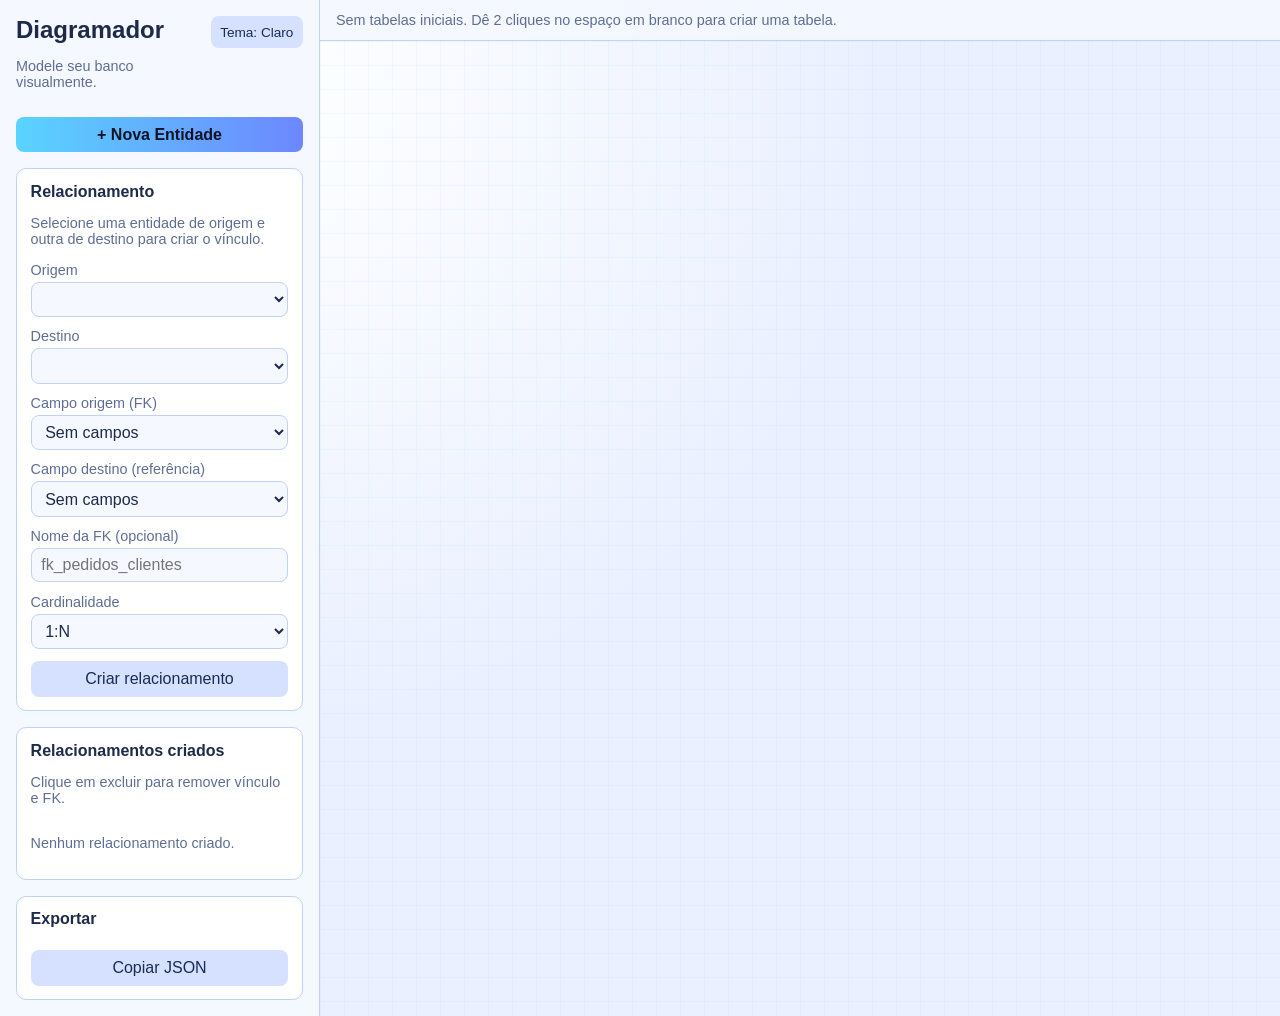
==== index.html @ b5707926 "Add files via upload" ====
<!DOCTYPE html>
<html lang="pt-BR">
  <head>
    <meta charset="UTF-8" />
    <meta name="viewport" content="width=device-width, initial-scale=1.0" />
    <title>ERD Builder</title>
    <meta
      name="description"
      content="Sistema de ERD responsivo para criar entidades, campos e relacionamentos visualmente."
    />
    <link rel="stylesheet" href="style.css" />
  </head>
  <body>
    <div class="app-shell">
      <aside class="sidebar">
        <div class="sidebar-head">
          <div>
            <h1>Diagramador</h1>
            <p class="subtitle">Modele seu banco visualmente.</p>
          </div>
          <button id="theme-toggle" class="btn btn-small theme-toggle" type="button">
            Tema: Escuro
          </button>
        </div>

        <button id="add-entity" class="btn btn-primary">+ Nova Entidade</button>

        <div class="panel">
          <h2>Relacionamento</h2>
          <p class="hint">
            Selecione uma entidade de origem e outra de destino para criar o vínculo.
          </p>

          <label for="from-entity">Origem</label>
          <select id="from-entity"></select>

          <label for="to-entity">Destino</label>
          <select id="to-entity"></select>

          <label for="from-field">Campo origem (FK)</label>
          <select id="from-field"></select>

          <label for="to-field">Campo destino (referência)</label>
          <select id="to-field"></select>

          <label for="fk-name">Nome da FK (opcional)</label>
          <input id="fk-name" type="text" placeholder="fk_pedidos_clientes" />

          <label for="rel-type">Cardinalidade</label>
          <select id="rel-type">
            <option value="1:1">1:1</option>
            <option value="1:N" selected>1:N</option>
            <option value="N:N">N:N</option>
          </select>

          <button id="add-relation" class="btn">Criar relacionamento</button>
        </div>

        <div class="panel">
          <h2>Relacionamentos criados</h2>
          <p class="hint">Clique em excluir para remover vínculo e FK.</p>
          <div id="relations-list" class="relations-list"></div>
        </div>

        <div class="panel">
          <h2>Exportar</h2>
          <button id="export-json" class="btn">Copiar JSON</button>
        </div>
      </aside>

      <main class="workspace-wrap">
        <div class="workspace-toolbar">
          <span id="status">Arraste as entidades para organizar o diagrama.</span>
        </div>
        <section id="workspace" class="workspace" aria-label="Área do diagrama">
          <svg id="relations-layer" class="relations-layer"></svg>
        </section>
      </main>
    </div>

    <template id="entity-template">
      <article class="entity-card">
        <header class="entity-header">
          <input class="entity-name" value="nova_tabela" />
          <button class="icon-btn remove-entity" title="Excluir entidade">x</button>
        </header>
        <div class="fields"></div>
        <div class="entity-actions">
          <button class="btn btn-small add-field">+ Campo</button>
        </div>
      </article>
    </template>

    <template id="field-template">
      <div class="field-row">
        <input class="field-name" value="novo_campo" />
        <select class="field-type">
          <option>INT</option>
          <option>VARCHAR</option>
          <option>TEXT</option>
          <option>DATE</option>
          <option>BOOLEAN</option>
          <option>DECIMAL</option>
        </select>
        <div class="field-meta">
          <label class="flag"><input type="checkbox" class="field-pk" /> PK</label>
          <span class="fk-chip" hidden>FK</span>
        </div>
        <button class="icon-btn remove-field-fk" title="Remover FK do campo" hidden>
          fk
        </button>
        <button class="icon-btn remove-field" title="Remover campo">x</button>
      </div>
    </template>

    <script src="script.js"></script>
  </body>
</html>
---- style.css ----
:root {
  --bg: #0f1222;
  --bg-gradient: radial-gradient(circle at 20% 10%, #1f2950 0%, #0f1222 40%);
  --panel: #181d33;
  --panel-2: #1f2642;
  --card: #131932;
  --sidebar: rgba(16, 20, 36, 0.95);
  --toolbar: rgba(16, 20, 36, 0.7);
  --btn-bg: #2f3863;
  --btn-text: #eaf0ff;
  --text: #eaf0ff;
  --muted: #9aa6d1;
  --accent: #59d4ff;
  --accent-2: #7cf5c5;
  --danger: #ff7b8e;
  --line: #3c466f;
}

[data-theme="light"] {
  --bg: #eff3ff;
  --bg-gradient: radial-gradient(circle at 20% 10%, #ffffff 0%, #eaf0ff 45%);
  --panel: #ffffff;
  --panel-2: #f5f8ff;
  --card: #ffffff;
  --sidebar: rgba(245, 248, 255, 0.97);
  --toolbar: rgba(245, 248, 255, 0.85);
  --btn-bg: #d6e1ff;
  --btn-text: #1a2b57;
  --text: #1e2a4a;
  --muted: #5f6e94;
  --line: #c2d1f5;
}

* {
  box-sizing: border-box;
}

body {
  margin: 0;
  font-family: "Segoe UI", Tahoma, Geneva, Verdana, sans-serif;
  background: var(--bg-gradient);
  color: var(--text);
}

.app-shell {
  min-height: 100vh;
  display: grid;
  grid-template-columns: 320px 1fr;
}

.sidebar {
  padding: 1rem;
  border-right: 1px solid var(--line);
  background: var(--sidebar);
  overflow-y: auto;
}

.sidebar-head {
  display: flex;
  align-items: flex-start;
  justify-content: space-between;
  gap: 0.75rem;
}

h1 {
  margin: 0;
  font-size: 1.5rem;
}

h2 {
  margin: 0 0 0.6rem;
  font-size: 1rem;
}

.subtitle,
.hint,
label,
#status {
  color: var(--muted);
  font-size: 0.9rem;
}

.panel {
  margin-top: 1rem;
  padding: 0.85rem;
  border: 1px solid var(--line);
  border-radius: 10px;
  background: var(--panel);
}

label {
  display: block;
  margin-top: 0.7rem;
  margin-bottom: 0.25rem;
}

input,
select,
button {
  font: inherit;
}

input,
select {
  width: 100%;
  border: 1px solid var(--line);
  border-radius: 8px;
  padding: 0.45rem 0.6rem;
  background: var(--panel-2);
  color: var(--text);
}

.btn {
  border: none;
  border-radius: 8px;
  padding: 0.55rem 0.75rem;
  color: var(--btn-text);
  background: var(--btn-bg);
  cursor: pointer;
  width: 100%;
  margin-top: 0.75rem;
}

.btn:hover {
  filter: brightness(1.08);
}

.btn-primary {
  background: linear-gradient(90deg, var(--accent), #6d87ff);
  color: #0f1429;
  font-weight: 700;
}

.btn-small {
  width: auto;
  margin-top: 0;
  padding: 0.35rem 0.6rem;
  font-size: 0.85rem;
}

.theme-toggle {
  white-space: nowrap;
  min-height: 32px;
}

.workspace-wrap {
  display: flex;
  flex-direction: column;
  min-width: 0;
}

.workspace-toolbar {
  padding: 0.7rem 1rem;
  border-bottom: 1px solid var(--line);
  background: var(--toolbar);
}

.workspace {
  position: relative;
  flex: 1;
  overflow: auto;
  min-height: 70vh;
  background-image: linear-gradient(rgba(89, 212, 255, 0.08) 1px, transparent 1px),
    linear-gradient(90deg, rgba(89, 212, 255, 0.08) 1px, transparent 1px);
  background-size: 24px 24px;
}

.relations-layer {
  position: absolute;
  inset: 0;
  width: 1800px;
  height: 1200px;
  pointer-events: auto;
}

.entity-card {
  position: absolute;
  min-width: 300px;
  width: max-content;
  max-width: min(95vw, 1000px);
  border: 1px solid var(--line);
  border-radius: 12px;
  background: var(--card);
  box-shadow: 0 10px 24px rgba(5, 9, 21, 0.45);
  user-select: none;
}

.entity-header {
  display: flex;
  align-items: center;
  gap: 0.5rem;
  padding: 0.55rem;
  border-bottom: 1px solid var(--line);
  cursor: grab;
}

.entity-name {
  border: 1px solid transparent;
  background: transparent;
  font-weight: 700;
  font-size: 0.95rem;
  width: 18ch;
  min-width: 12ch;
  max-width: none;
}

.entity-name:focus {
  border-color: var(--accent);
  background: rgba(89, 212, 255, 0.08);
}

.fields {
  padding: 0.5rem;
  display: grid;
  gap: 0.4rem;
  overflow-x: auto;
  max-width: 100%;
}

.field-row {
  display: grid;
  grid-template-columns: minmax(14ch, max-content) max-content auto 34px 28px;
  gap: 0.35rem;
  align-items: center;
  border: 1px solid transparent;
  border-radius: 8px;
  padding: 0.2rem;
}

.field-row input,
.field-row select {
  width: auto;
}

.field-name {
  min-width: 14ch;
}

.field-type {
  min-width: 10ch;
}

.field-meta {
  display: flex;
  align-items: center;
  gap: 0.3rem;
}

.flag {
  margin: 0;
  display: flex;
  align-items: center;
  gap: 0.25rem;
  font-size: 0.78rem;
}

.fk-chip {
  background: rgba(89, 212, 255, 0.2);
  color: #a7ebff;
  border: 1px solid rgba(89, 212, 255, 0.6);
  border-radius: 999px;
  font-size: 0.68rem;
  padding: 0.1rem 0.35rem;
  line-height: 1.1;
}

.remove-field-fk {
  width: 34px;
  font-size: 0.72rem;
  text-transform: uppercase;
}

.field-pk {
  width: auto;
}

.entity-actions {
  padding: 0.55rem;
  border-top: 1px solid var(--line);
  display: flex;
  justify-content: flex-end;
}

.icon-btn {
  border: 1px solid var(--line);
  background: var(--btn-bg);
  color: var(--text);
  border-radius: 8px;
  width: 28px;
  height: 28px;
  padding: 0;
  cursor: pointer;
}

.icon-btn:hover {
  filter: brightness(1.08);
}

.relation-line {
  stroke: #8af8cd;
  stroke-width: 2.2;
  fill: none;
  pointer-events: none;
}

.relation-hit {
  stroke: transparent;
  stroke-width: 14;
  fill: none;
  cursor: pointer;
  pointer-events: stroke;
}

.relation-label {
  fill: #d9ffe9;
  font-size: 12px;
  text-anchor: middle;
  pointer-events: none;
}

.relations-list {
  display: grid;
  gap: 0.4rem;
  margin-top: 0.5rem;
}

.relation-item {
  border: 1px solid var(--line);
  background: var(--panel-2);
  border-radius: 8px;
  padding: 0.5rem;
  display: grid;
  gap: 0.35rem;
}

.relation-item p {
  margin: 0;
  font-size: 0.82rem;
  color: #dbe4ff;
}

.relation-item button {
  margin-top: 0;
}

.field-row.fk-source {
  border-color: #59d4ff;
  background: rgba(89, 212, 255, 0.12);
}

.field-row.fk-target {
  border-color: #7cf5c5;
  background: rgba(124, 245, 197, 0.14);
}

@media (max-width: 1000px) {
  .app-shell {
    grid-template-columns: 1fr;
  }

  .sidebar {
    border-right: none;
    border-bottom: 1px solid var(--line);
  }

  .workspace {
    min-height: 60vh;
  }

  .entity-card {
    min-width: 280px;
    max-width: 92vw;
  }

  .sidebar-head {
    align-items: center;
  }
}

@media (max-width: 720px) {
  .sidebar {
    padding: 0.8rem;
  }

  .sidebar-head {
    flex-direction: column;
    align-items: stretch;
  }

  .theme-toggle {
    width: 100%;
  }

  .field-row {
    grid-template-columns: 1fr;
  }

  .field-row input,
  .field-row select,
  .field-meta,
  .remove-field-fk,
  .remove-field {
    width: 100%;
  }

  .remove-field-fk,
  .remove-field {
    height: 34px;
  }
}
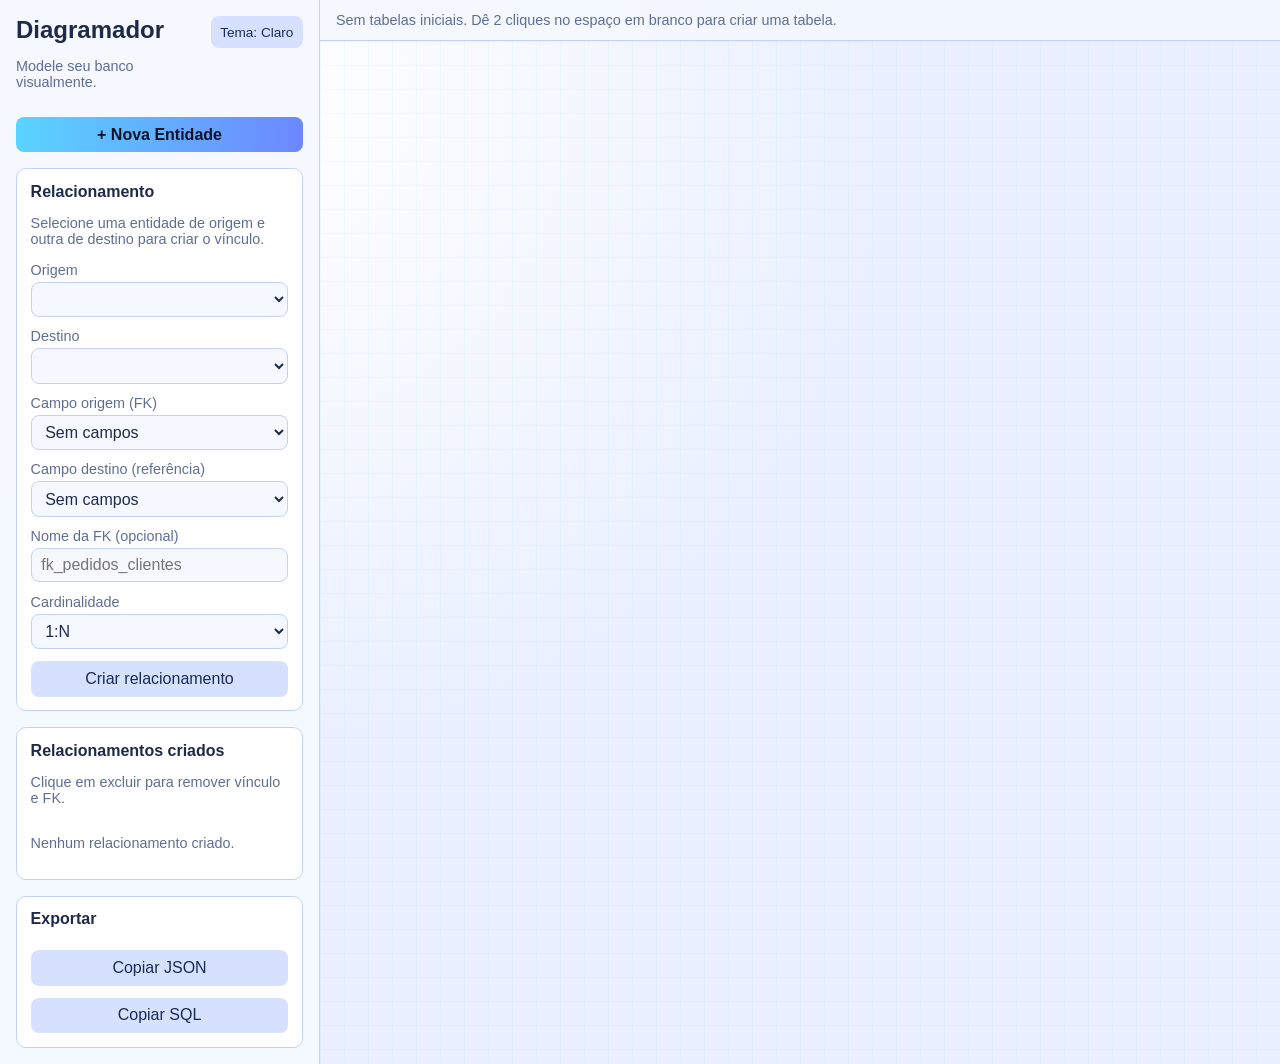
==== commit e18d9357: "Add SQL export button to the export panel" ====
--- a/index.html
+++ b/index.html
@@ -65,6 +65,7 @@
         <div class="panel">
           <h2>Exportar</h2>
           <button id="export-json" class="btn">Copiar JSON</button>
+          <button id="export-sql" class="btn" type="button">Copiar SQL</button>
         </div>
       </aside>
 
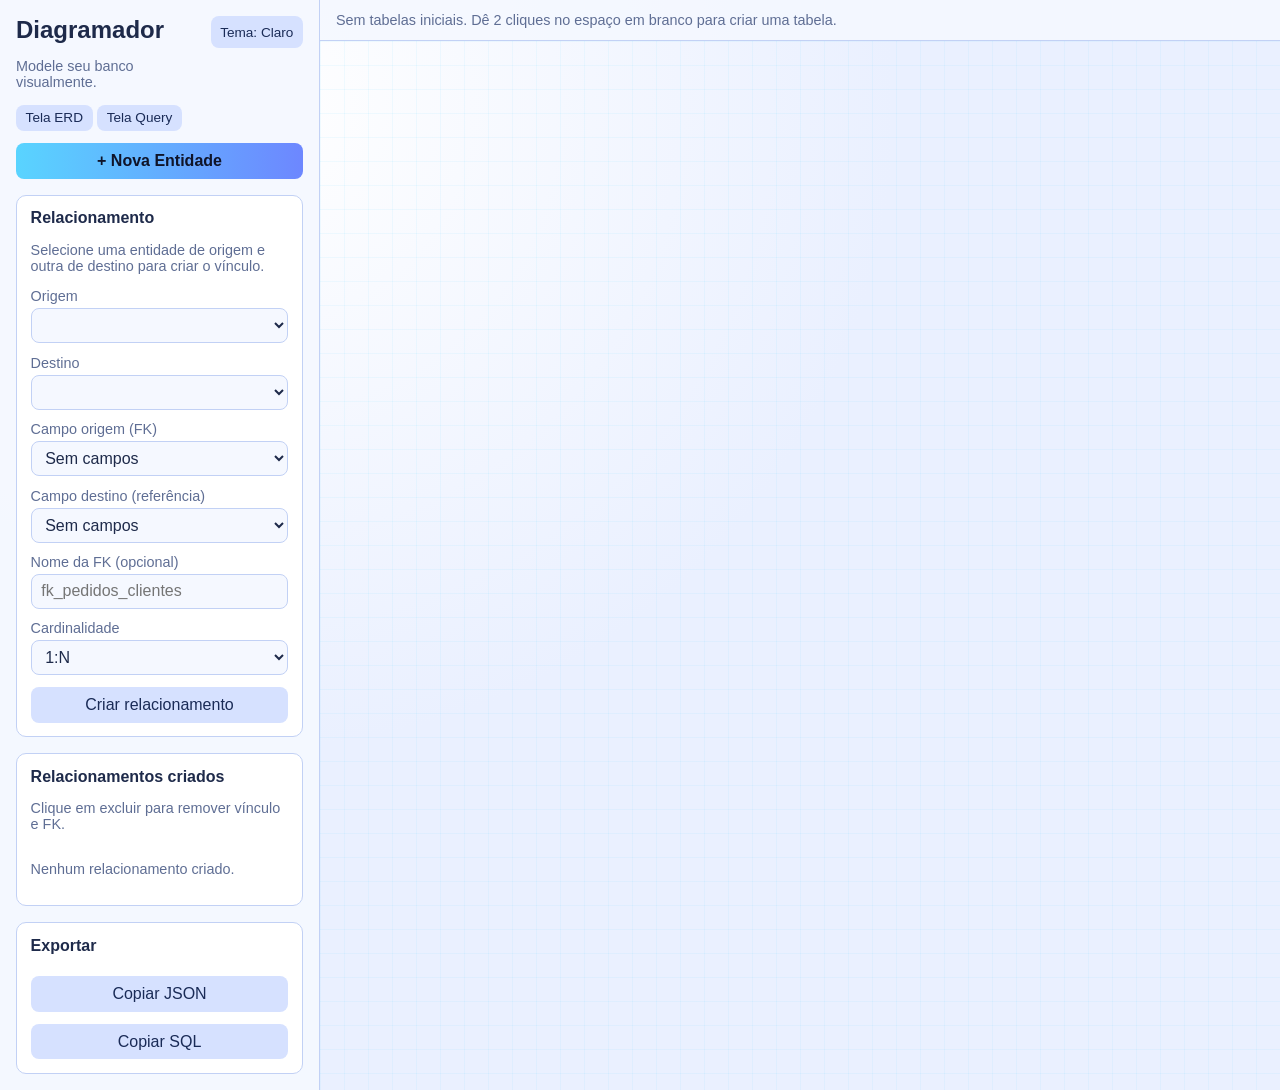
==== commit b95d8a3d: "Refactor ERD and Query screen layout Updated the layout and structure of the ERD and query screens, " ====
--- a/index.html
+++ b/index.html
@@ -23,59 +23,127 @@
           </button>
         </div>
 
-        <button id="add-entity" class="btn btn-primary">+ Nova Entidade</button>
-
-        <div class="panel">
-          <h2>Relacionamento</h2>
-          <p class="hint">
-            Selecione uma entidade de origem e outra de destino para criar o vínculo.
-          </p>
-
-          <label for="from-entity">Origem</label>
-          <select id="from-entity"></select>
-
-          <label for="to-entity">Destino</label>
-          <select id="to-entity"></select>
-
-          <label for="from-field">Campo origem (FK)</label>
-          <select id="from-field"></select>
-
-          <label for="to-field">Campo destino (referência)</label>
-          <select id="to-field"></select>
-
-          <label for="fk-name">Nome da FK (opcional)</label>
-          <input id="fk-name" type="text" placeholder="fk_pedidos_clientes" />
-
-          <label for="rel-type">Cardinalidade</label>
-          <select id="rel-type">
-            <option value="1:1">1:1</option>
-            <option value="1:N" selected>1:N</option>
-            <option value="N:N">N:N</option>
-          </select>
-
-          <button id="add-relation" class="btn">Criar relacionamento</button>
+        <div class="screen-switch">
+          <button id="open-erd-screen" class="btn btn-small active" type="button">Tela ERD</button>
+          <button id="open-query-screen" class="btn btn-small" type="button">Tela Query</button>
         </div>
 
-        <div class="panel">
-          <h2>Relacionamentos criados</h2>
-          <p class="hint">Clique em excluir para remover vínculo e FK.</p>
-          <div id="relations-list" class="relations-list"></div>
+        <div id="erd-controls">
+          <button id="add-entity" class="btn btn-primary">+ Nova Entidade</button>
+
+          <div class="panel">
+            <h2>Relacionamento</h2>
+            <p class="hint">
+              Selecione uma entidade de origem e outra de destino para criar o vínculo.
+            </p>
+
+            <label for="from-entity">Origem</label>
+            <select id="from-entity"></select>
+
+            <label for="to-entity">Destino</label>
+            <select id="to-entity"></select>
+
+            <label for="from-field">Campo origem (FK)</label>
+            <select id="from-field"></select>
+
+            <label for="to-field">Campo destino (referência)</label>
+            <select id="to-field"></select>
+
+            <label for="fk-name">Nome da FK (opcional)</label>
+            <input id="fk-name" type="text" placeholder="fk_pedidos_clientes" />
+
+            <label for="rel-type">Cardinalidade</label>
+            <select id="rel-type">
+              <option value="1:1">1:1</option>
+              <option value="1:N" selected>1:N</option>
+              <option value="N:N">N:N</option>
+            </select>
+
+            <button id="add-relation" class="btn">Criar relacionamento</button>
+          </div>
+
+          <div class="panel">
+            <h2>Relacionamentos criados</h2>
+            <p class="hint">Clique em excluir para remover vínculo e FK.</p>
+            <div id="relations-list" class="relations-list"></div>
+          </div>
+
+          <div class="panel">
+            <h2>Exportar</h2>
+            <button id="export-json" class="btn">Copiar JSON</button>
+            <button id="export-sql" class="btn" type="button">Copiar SQL</button>
+          </div>
         </div>
 
-        <div class="panel">
-          <h2>Exportar</h2>
-          <button id="export-json" class="btn">Copiar JSON</button>
-          <button id="export-sql" class="btn" type="button">Copiar SQL</button>
+        <div id="query-controls" hidden>
+          <div class="panel">
+            <h2>Gerador de Query</h2>
+            <p class="hint">
+              Escolha tabela, tipo de query e campos para montar SQL automaticamente.
+            </p>
+
+            <label for="query-entity">Tabela</label>
+            <select id="query-entity"></select>
+
+            <label for="query-type">Tipo</label>
+            <select id="query-type">
+              <option value="insert">INSERT</option>
+              <option value="update">UPDATE</option>
+              <option value="delete">DELETE</option>
+              <option value="select">SELECT</option>
+            </select>
+
+            <label for="query-language">Exportar para</label>
+            <select id="query-language">
+              <option value="sql">SQL</option>
+              <option value="js">JavaScript</option>
+              <option value="java">Java</option>
+            </select>
+
+            <div class="panel">
+              <h2>Campos para INSERT/UPDATE/SELECT</h2>
+              <p class="hint">Marque os campos que entram na operação.</p>
+              <div id="query-fields" class="query-checklist"></div>
+            </div>
+  
+            <div class="panel">
+              <h2>Campos de filtro (WHERE)</h2>
+              <p class="hint">Marque os campos usados nas condições.</p>
+              <div id="query-where-fields" class="query-checklist"></div>
+            </div>
+  
+            <div class="panel">
+              <h2>Saída</h2>
+              <textarea id="query-output" class="query-output" readonly></textarea>
+            </div>
+            <button id="generate-query" class="btn">Gerar query</button>
+            <button id="copy-query" class="btn" type="button">Copiar query</button>
+          </div>
+
         </div>
       </aside>
 
-      <main class="workspace-wrap">
+      <main id="erd-screen" class="workspace-wrap">
         <div class="workspace-toolbar">
           <span id="status">Arraste as entidades para organizar o diagrama.</span>
         </div>
         <section id="workspace" class="workspace" aria-label="Área do diagrama">
           <svg id="relations-layer" class="relations-layer"></svg>
         </section>
+      </main>
+
+      <main id="query-screen" class="query-wrap" hidden>
+        <!-- <div class="query-toolbar">
+          <span>Use o menu esquerdo para selecionar opções e gerar a query.</span>
+        </div> -->
+        <!-- <section class="query-result-area" aria-label="Área de geração de query">
+          <article class="panel query-result-panel">
+            <h2>Gerador de Query</h2>
+            <p class="hint">
+              Todas as configurações e a saída estão no painel esquerdo.
+            </p>
+          </article>
+        </section> -->
       </main>
     </div>
 
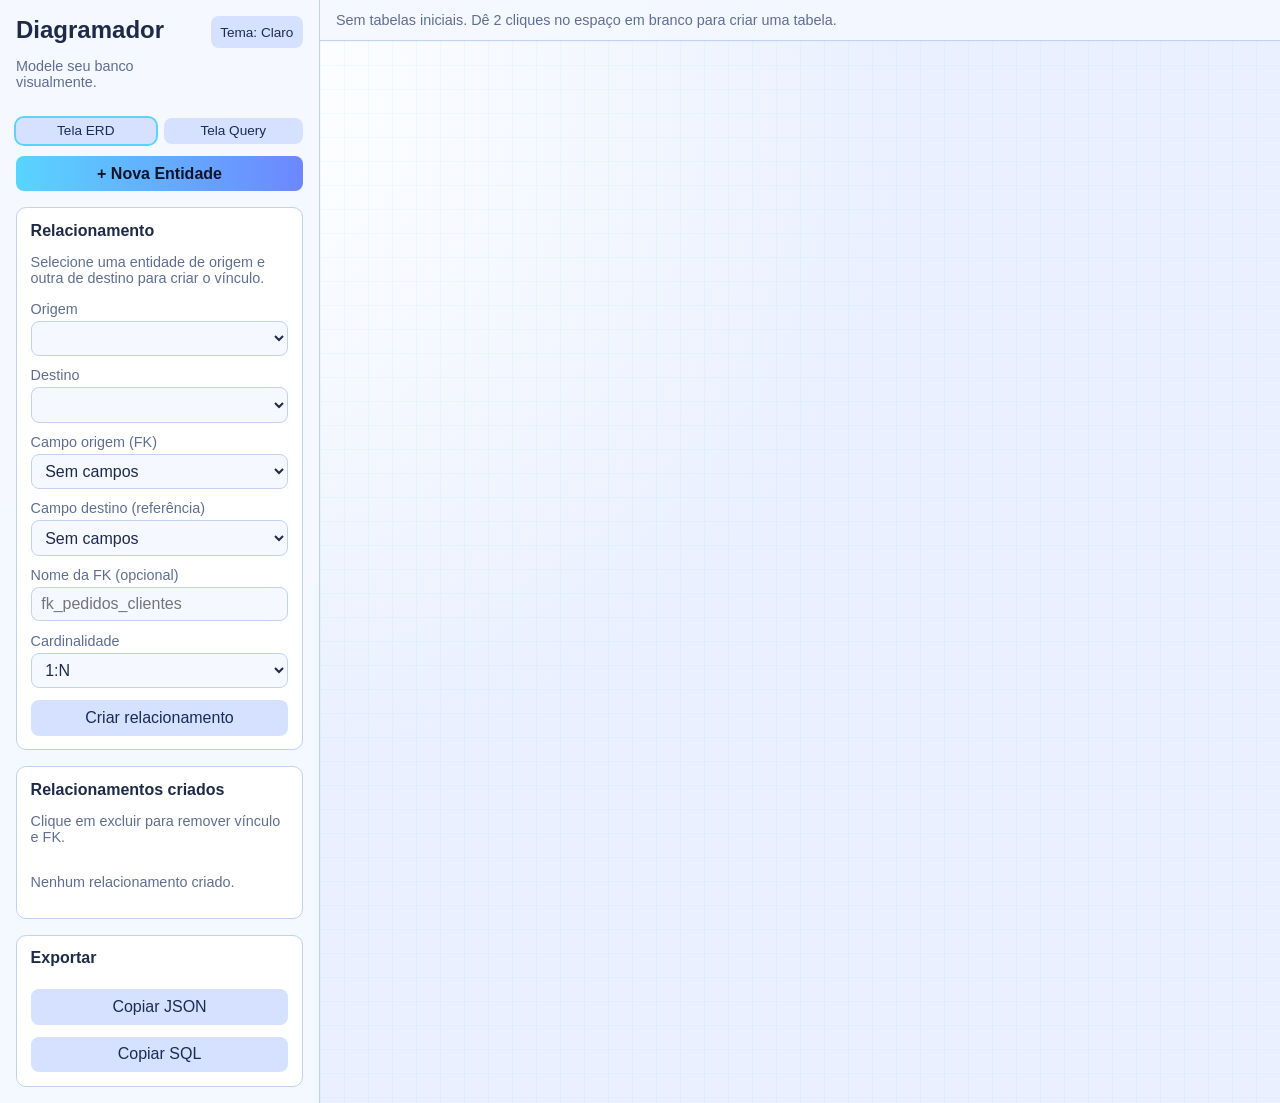
==== commit 4383ea64: "Update index.html" ====
--- a/index.html
+++ b/index.html
@@ -168,6 +168,7 @@
           <option>VARCHAR</option>
           <option>TEXT</option>
           <option>DATE</option>
+          <option>DATETIME</option>
           <option>BOOLEAN</option>
           <option>DECIMAL</option>
         </select>
--- a/style.css
+++ b/style.css
@@ -143,6 +143,21 @@
   min-height: 32px;
 }
 
+.screen-switch {
+  display: grid;
+  grid-template-columns: 1fr 1fr;
+  gap: 0.5rem;
+  margin-top: 0.8rem;
+}
+
+.screen-switch .btn {
+  margin-top: 0;
+}
+
+.screen-switch .btn.active {
+  outline: 2px solid var(--accent);
+}
+
 .workspace-wrap {
   display: flex;
   flex-direction: column;
@@ -163,6 +178,57 @@
   background-image: linear-gradient(rgba(89, 212, 255, 0.08) 1px, transparent 1px),
     linear-gradient(90deg, rgba(89, 212, 255, 0.08) 1px, transparent 1px);
   background-size: 24px 24px;
+}
+
+.query-wrap {
+  display: flex;
+  flex-direction: column;
+  min-width: 0;
+}
+
+.query-toolbar {
+  padding: 0.7rem 1rem;
+  border-bottom: 1px solid var(--line);
+  background: var(--toolbar);
+  color: var(--muted);
+}
+
+.query-result-area {
+  padding: 1rem;
+}
+
+.query-result-panel {
+  margin-top: 0;
+}
+
+.query-checklist {
+  margin-top: 0.5rem;
+  display: grid;
+  gap: 0.35rem;
+  max-height: 260px;
+  overflow: auto;
+}
+
+.query-check {
+  display: flex;
+  align-items: center;
+  gap: 0.5rem;
+  margin: 0;
+  color: var(--text);
+}
+
+.query-check input {
+  width: auto;
+}
+
+.query-output {
+  margin-top: 0.5rem;
+  min-height: 50px;
+  min-width: 230px;
+  resize: horizontal;
+  font-family: Consolas, "Courier New", monospace;
+  white-space: pre-wrap;
+  wrap: "soft";
 }
 
 .relations-layer {
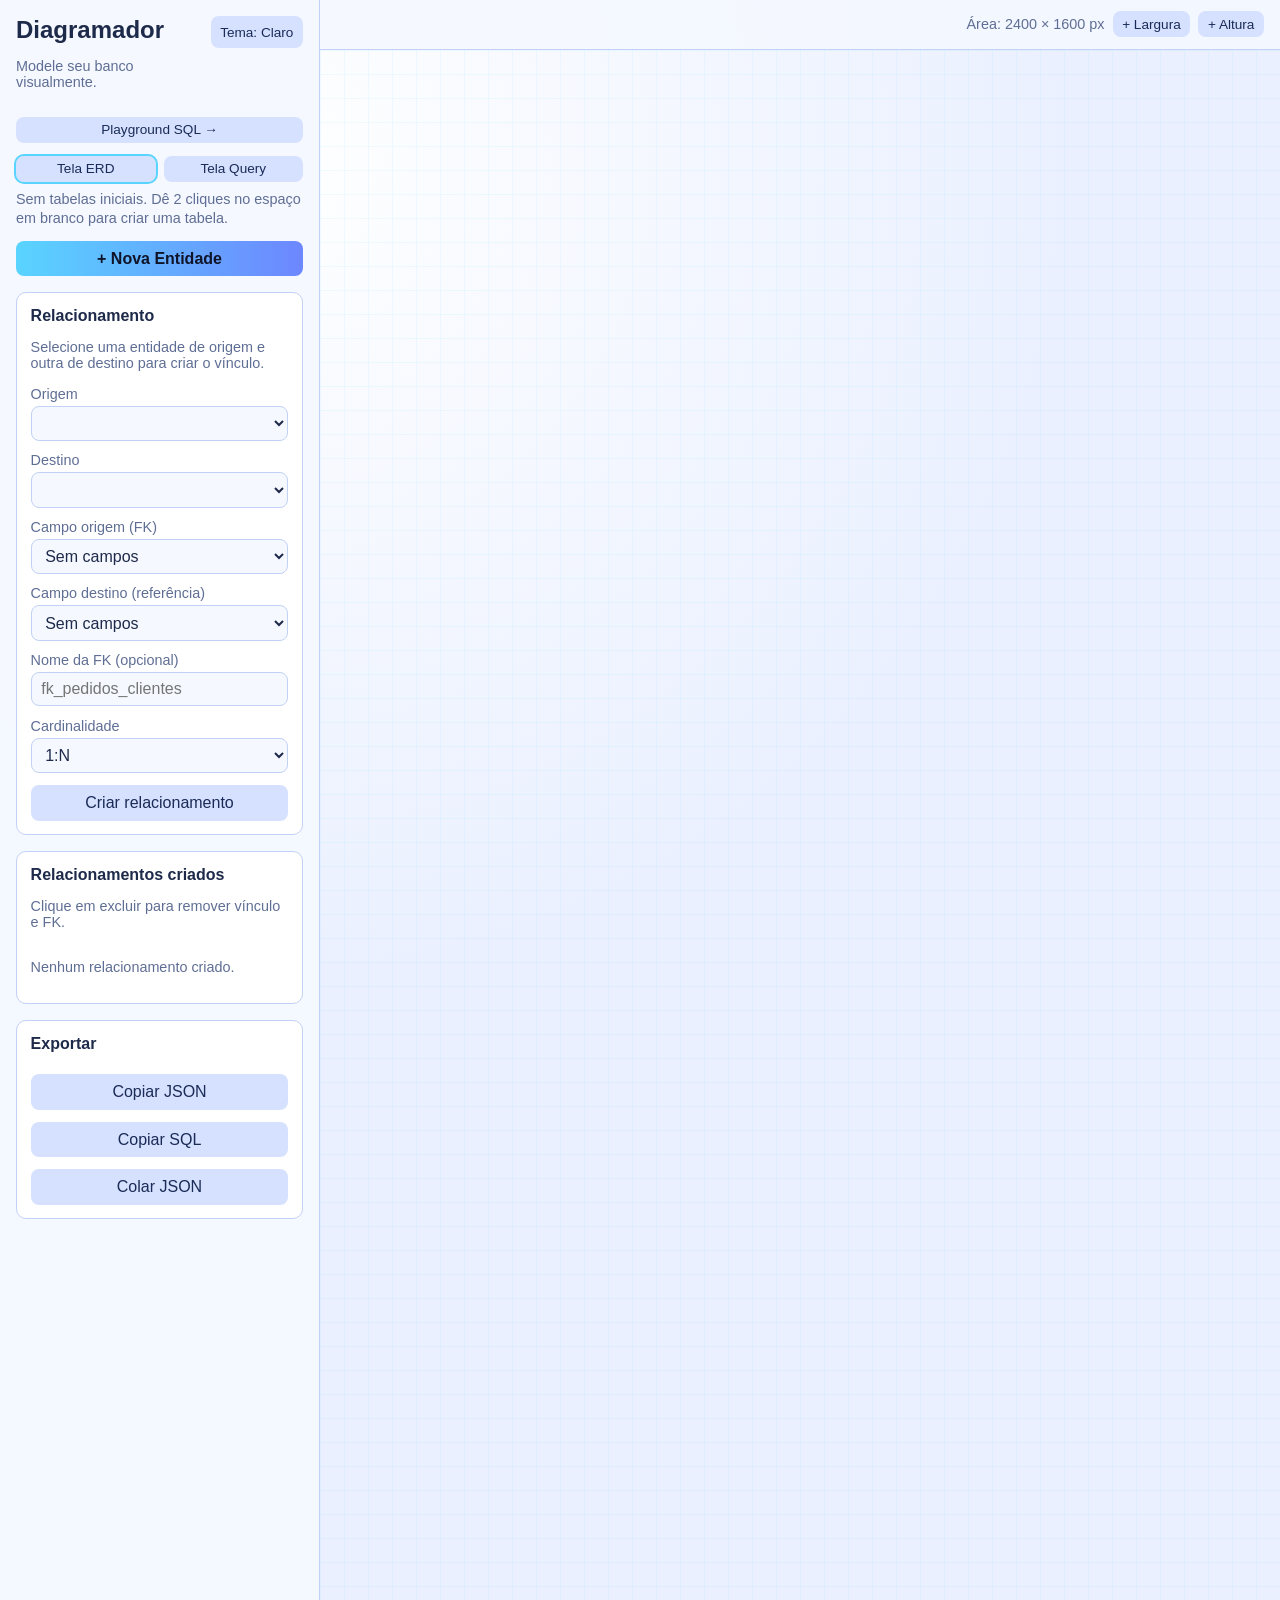
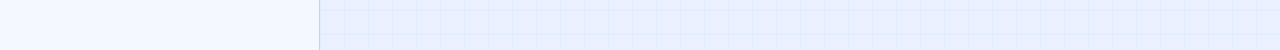
==== commit 7ac035fe: "Atualização de funções existentes Atualização de funções existentes e criação de uma nova tela para " ====
--- a/index.html
+++ b/index.html
@@ -23,10 +23,18 @@
           </button>
         </div>
 
+        <nav class="nav-pages" aria-label="Navegação">
+          <a href="playground.html" class="btn btn-small nav-page-link">Playground SQL →</a>
+        </nav>
+
         <div class="screen-switch">
           <button id="open-erd-screen" class="btn btn-small active" type="button">Tela ERD</button>
           <button id="open-query-screen" class="btn btn-small" type="button">Tela Query</button>
         </div>
+
+        <p id="status" class="hint status-global">
+          Arraste as entidades para organizar o diagrama.
+        </p>
 
         <div id="erd-controls">
           <button id="add-entity" class="btn btn-primary">+ Nova Entidade</button>
@@ -72,6 +80,7 @@
             <h2>Exportar</h2>
             <button id="export-json" class="btn">Copiar JSON</button>
             <button id="export-sql" class="btn" type="button">Copiar SQL</button>
+            <button id="import-json" class="btn" type="button">Colar JSON</button>
           </div>
         </div>
 
@@ -125,26 +134,20 @@
 
       <main id="erd-screen" class="workspace-wrap">
         <div class="workspace-toolbar">
-          <span id="status">Arraste as entidades para organizar o diagrama.</span>
+          <span class="toolbar-spacer" aria-hidden="true"></span>
+          <div class="canvas-controls" role="group" aria-label="Tamanho da área do diagrama">
+            <span class="hint canvas-size-hint"
+              >Área: <span id="canvas-size-label">2400 × 1600</span> px</span>
+            <button type="button" id="expand-canvas-w" class="btn btn-small">+ Largura</button>
+            <button type="button" id="expand-canvas-h" class="btn btn-small">+ Altura</button>
+          </div>
         </div>
         <section id="workspace" class="workspace" aria-label="Área do diagrama">
           <svg id="relations-layer" class="relations-layer"></svg>
         </section>
       </main>
 
-      <main id="query-screen" class="query-wrap" hidden>
-        <!-- <div class="query-toolbar">
-          <span>Use o menu esquerdo para selecionar opções e gerar a query.</span>
-        </div> -->
-        <!-- <section class="query-result-area" aria-label="Área de geração de query">
-          <article class="panel query-result-panel">
-            <h2>Gerador de Query</h2>
-            <p class="hint">
-              Todas as configurações e a saída estão no painel esquerdo.
-            </p>
-          </article>
-        </section> -->
-      </main>
+      <main id="query-screen" class="query-wrap" hidden></main>
     </div>
 
     <template id="entity-template">
@@ -162,24 +165,29 @@
 
     <template id="field-template">
       <div class="field-row">
-        <input class="field-name" value="novo_campo" />
-        <select class="field-type">
-          <option>INT</option>
-          <option>VARCHAR</option>
-          <option>TEXT</option>
-          <option>DATE</option>
-          <option>DATETIME</option>
-          <option>BOOLEAN</option>
-          <option>DECIMAL</option>
-        </select>
+        <div class="field-row-top">
+          <input class="field-name" value="novo_campo" />
+          <select class="field-type">
+            <option>INT</option>
+            <option>VARCHAR</option>
+            <option>TEXT</option>
+            <option>DATE</option>
+            <option>DATETIME</option>
+            <option>BOOLEAN</option>
+            <option>DECIMAL</option>
+          </select>
+          <button class="icon-btn remove-field-fk" title="Remover FK do campo" hidden>
+            fk
+          </button>
+          <button class="icon-btn remove-field" title="Remover campo">x</button>
+        </div>
         <div class="field-meta">
           <label class="flag"><input type="checkbox" class="field-pk" /> PK</label>
+          <label class="flag"><input type="checkbox" class="field-not-null" /> NN</label>
+          <label class="flag"><input type="checkbox" class="field-unique" /> UQ</label>
+          <label class="flag"><input type="checkbox" class="field-auto-inc" /> AI</label>
           <span class="fk-chip" hidden>FK</span>
         </div>
-        <button class="icon-btn remove-field-fk" title="Remover FK do campo" hidden>
-          fk
-        </button>
-        <button class="icon-btn remove-field" title="Remover campo">x</button>
       </div>
     </template>
 
--- a/style.css
+++ b/style.css
@@ -150,6 +150,11 @@
   margin-top: 0.8rem;
 }
 
+.status-global {
+  margin: 0.5rem 0 0;
+  line-height: 1.35;
+}
+
 .screen-switch .btn {
   margin-top: 0;
 }
@@ -165,9 +170,36 @@
 }
 
 .workspace-toolbar {
+  display: flex;
+  flex-wrap: wrap;
+  align-items: center;
+  justify-content: flex-end;
+  gap: 0.75rem;
   padding: 0.7rem 1rem;
   border-bottom: 1px solid var(--line);
   background: var(--toolbar);
+}
+
+.toolbar-spacer {
+  flex: 1;
+  min-width: 0;
+}
+
+.canvas-controls {
+  display: flex;
+  flex-wrap: wrap;
+  align-items: center;
+  gap: 0.5rem;
+}
+
+.canvas-controls .btn {
+  width: auto;
+  margin-top: 0;
+}
+
+.canvas-size-hint {
+  margin: 0;
+  white-space: nowrap;
 }
 
 .workspace {
@@ -186,6 +218,335 @@
   min-width: 0;
 }
 
+.nav-pages {
+  margin-top: 0.75rem;
+}
+
+.nav-page-link {
+  display: block;
+  width: 100%;
+  text-align: center;
+  text-decoration: none;
+  box-sizing: border-box;
+}
+
+.nav-page-link--inline {
+  width: auto;
+  display: inline-flex;
+  align-items: center;
+  justify-content: center;
+}
+
+.playground-root {
+  min-height: 100vh;
+  display: flex;
+  flex-direction: column;
+  box-sizing: border-box;
+}
+
+.playground-header {
+  display: flex;
+  flex-wrap: wrap;
+  align-items: flex-start;
+  justify-content: space-between;
+  gap: 1rem;
+  padding: 1rem 1.25rem;
+  border-bottom: 1px solid var(--line);
+  background: var(--toolbar);
+}
+
+.playground-header-main {
+  min-width: 0;
+}
+
+.playground-header-tools {
+  display: flex;
+  flex-wrap: wrap;
+  align-items: center;
+  gap: 0.5rem;
+}
+
+.playground-status-line {
+  margin: 0.5rem 1.25rem 0;
+  line-height: 1.35;
+}
+
+.playground-bank-panel {
+  margin: 0 1.25rem 1rem;
+}
+
+.playground-bank-panel .btn {
+  width: auto;
+}
+
+.playground-action-row {
+  display: flex;
+  flex-wrap: wrap;
+  gap: 0.5rem;
+  align-items: center;
+  margin-top: 0.75rem;
+}
+
+.playground-action-row .btn {
+  margin-top: 0;
+}
+
+.playground-console.sandbox-wrap {
+  flex: 1;
+  min-height: 0;
+  background: var(--bg);
+}
+
+.playground-console .sandbox-body {
+  flex: 1;
+  min-height: 0;
+  padding: 1rem 1.25rem 1.5rem;
+}
+
+.playground-console .sandbox-output-wrap {
+  max-height: min(52vh, 640px);
+}
+
+.sandbox-wrap {
+  display: flex;
+  flex-direction: column;
+  min-width: 0;
+  min-height: 70vh;
+  background: var(--bg);
+}
+
+.sandbox-toolbar {
+  display: flex;
+  flex-wrap: wrap;
+  align-items: center;
+  justify-content: space-between;
+  gap: 0.75rem;
+  padding: 0.7rem 1rem;
+  border-bottom: 1px solid var(--line);
+  background: var(--toolbar);
+}
+
+.sandbox-toolbar-title {
+  font-weight: 600;
+  color: var(--text);
+}
+
+.sandbox-badge {
+  font-size: 0.82rem;
+  color: var(--muted);
+  padding: 0.25rem 0.6rem;
+  border: 1px solid var(--line);
+  border-radius: 999px;
+  background: var(--panel-2);
+}
+
+.sandbox-badge.sandbox-badge-ok {
+  color: var(--accent-2);
+  border-color: rgba(124, 245, 197, 0.45);
+}
+
+.sandbox-body {
+  flex: 1;
+  display: flex;
+  flex-direction: column;
+  padding: 1rem;
+  gap: 0.5rem;
+  min-height: 0;
+}
+
+.sandbox-label {
+  margin: 0;
+  font-size: 0.85rem;
+  color: var(--muted);
+}
+
+.sandbox-sql-input {
+  flex: 1;
+  min-height: 160px;
+  width: 100%;
+  font-family: Consolas, "Courier New", monospace;
+  font-size: 0.88rem;
+  line-height: 1.45;
+  padding: 0.65rem 0.75rem;
+  border: 1px solid var(--line);
+  border-radius: 10px;
+  background: var(--panel-2);
+  color: var(--text);
+  resize: vertical;
+}
+
+.sandbox-actions {
+  display: flex;
+  flex-wrap: wrap;
+  gap: 0.5rem;
+  align-items: center;
+}
+
+.sandbox-actions .btn {
+  width: auto;
+  margin-top: 0;
+}
+
+.btn-sandbox-run {
+  min-width: 140px;
+}
+
+.sandbox-output-wrap {
+  flex: 1;
+  min-height: 120px;
+  max-height: min(50vh, 480px);
+  overflow: auto;
+  border: 1px solid var(--line);
+  border-radius: 10px;
+  background: var(--panel);
+  padding: 0.75rem;
+}
+
+.sandbox-msg {
+  margin: 0 0 0.75rem;
+  font-size: 0.88rem;
+  line-height: 1.45;
+}
+
+.sandbox-msg:last-child {
+  margin-bottom: 0;
+}
+
+.sandbox-msg--error {
+  color: var(--danger);
+  white-space: pre-wrap;
+  font-family: Consolas, "Courier New", monospace;
+  font-size: 0.85rem;
+}
+
+.sandbox-msg--ok {
+  color: var(--accent-2);
+}
+
+.sandbox-msg--muted {
+  color: var(--muted);
+}
+
+.sandbox-table-wrap {
+  overflow: auto;
+  max-width: 100%;
+}
+
+.sandbox-table {
+  width: 100%;
+  border-collapse: collapse;
+  font-size: 0.82rem;
+}
+
+.sandbox-table th,
+.sandbox-table td {
+  border: 1px solid var(--line);
+  padding: 0.35rem 0.5rem;
+  text-align: left;
+  vertical-align: top;
+}
+
+.sandbox-table th {
+  background: var(--panel-2);
+  color: var(--accent);
+  position: sticky;
+  top: 0;
+  z-index: 1;
+}
+
+.sandbox-table tr:nth-child(even) td {
+  background: rgba(89, 212, 255, 0.04);
+}
+
+.sandbox-cmd-list {
+  display: flex;
+  flex-direction: column;
+  gap: 1rem;
+}
+
+.sandbox-cmd-block {
+  border: 1px solid var(--line);
+  border-radius: 10px;
+  padding: 0.75rem 0.85rem;
+  background: var(--panel-2);
+}
+
+.sandbox-cmd-block--error {
+  border-color: rgba(255, 123, 142, 0.55);
+  background: rgba(255, 123, 142, 0.06);
+}
+
+.sandbox-cmd-head {
+  display: flex;
+  flex-wrap: wrap;
+  align-items: baseline;
+  gap: 0.5rem;
+  margin-bottom: 0.5rem;
+}
+
+.sandbox-cmd-num {
+  font-size: 0.75rem;
+  font-weight: 700;
+  color: var(--accent);
+  flex-shrink: 0;
+}
+
+.sandbox-cmd-snippet {
+  font-family: Consolas, "Courier New", monospace;
+  font-size: 0.78rem;
+  color: var(--muted);
+  word-break: break-word;
+}
+
+.sandbox-cmd-status {
+  margin: 0.35rem 0 0;
+  font-size: 0.88rem;
+  line-height: 1.4;
+}
+
+.sandbox-cmd-status--ok {
+  color: var(--accent-2);
+}
+
+.sandbox-cmd-status--err {
+  color: var(--danger);
+}
+
+.sandbox-cmd-icon {
+  margin-right: 0.25rem;
+}
+
+.sandbox-cmd-detail {
+  margin: 0.35rem 0 0;
+  font-size: 0.82rem;
+  color: var(--muted);
+  line-height: 1.35;
+}
+
+.sandbox-cmd-grid {
+  margin-top: 0.65rem;
+}
+
+.sandbox-cmd-err-detail {
+  margin: 0.5rem 0 0;
+  padding: 0.5rem 0.6rem;
+  border-radius: 8px;
+  background: var(--panel);
+  border: 1px solid var(--line);
+  font-family: Consolas, "Courier New", monospace;
+  font-size: 0.8rem;
+  white-space: pre-wrap;
+  overflow-x: auto;
+  color: var(--danger);
+}
+
+.sandbox-cmd-hint {
+  margin: 0.45rem 0 0;
+  font-size: 0.78rem;
+  color: var(--muted);
+  line-height: 1.35;
+}
+
 .query-toolbar {
   padding: 0.7rem 1rem;
   border-bottom: 1px solid var(--line);
@@ -284,13 +645,28 @@
 }
 
 .field-row {
-  display: grid;
-  grid-template-columns: minmax(14ch, max-content) max-content auto 34px 28px;
+  display: flex;
+  flex-direction: column;
   gap: 0.35rem;
-  align-items: center;
   border: 1px solid transparent;
   border-radius: 8px;
-  padding: 0.2rem;
+  padding: 0.25rem;
+}
+
+.field-row-top {
+  display: flex;
+  flex-wrap: wrap;
+  align-items: center;
+  gap: 0.35rem;
+}
+
+.field-row-top .field-name {
+  flex: 1 1 12ch;
+  min-width: 12ch;
+}
+
+.field-row-top .field-type {
+  flex: 0 0 auto;
 }
 
 .field-row input,
@@ -308,8 +684,9 @@
 
 .field-meta {
   display: flex;
-  align-items: center;
-  gap: 0.3rem;
+  flex-wrap: wrap;
+  align-items: center;
+  gap: 0.35rem 0.5rem;
 }
 
 .flag {
